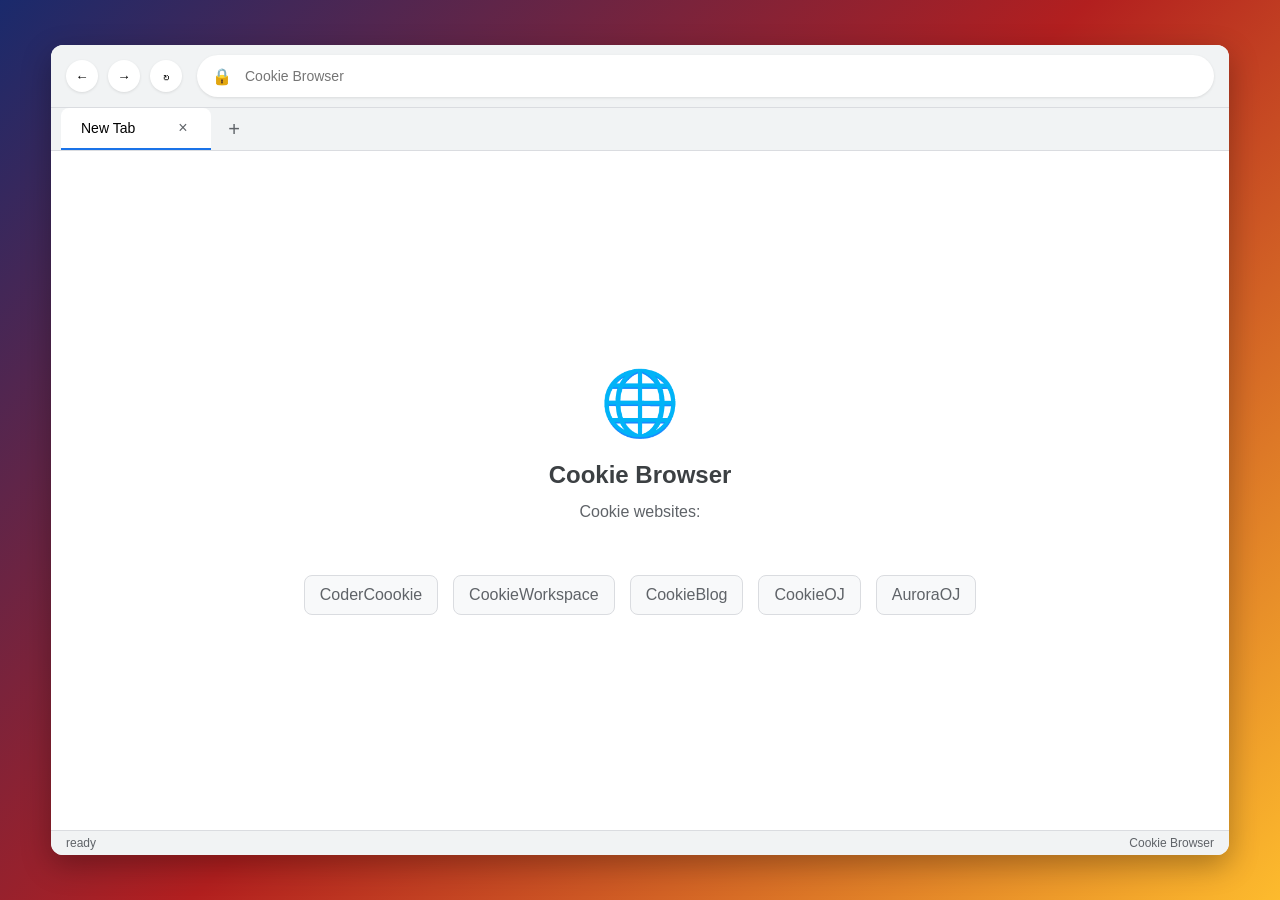
==== browser/index.html @ 7c552f54 "-" ====
<!DOCTYPE html>
<html lang="zh-CN">
<head>
    <meta charset="UTF-8">
    <meta name="viewport" content="width=device-width, initial-scale=1.0">
    <title>Cookie Browser</title>
    <style>
        * {
            margin: 0;
            padding: 0;
            box-sizing: border-box;
            font-family: 'Segoe UI', Arial, sans-serif;
        }
        
        body {
            background: linear-gradient(135deg, #1a2a6c, #b21f1f, #fdbb2d);
            min-height: 100vh;
            display: flex;
            justify-content: center;
            align-items: center;
            padding: 20px;
        }
        
        .browser-container {
            width: 95%;
            max-width: 1200px;
            height: 90vh;
            background-color: #fff;
            border-radius: 12px;
            overflow: hidden;
            box-shadow: 0 10px 30px rgba(0, 0, 0, 0.3);
            display: flex;
            flex-direction: column;
        }
        
        .browser-header {
            background-color: #f1f3f4;
            padding: 10px 15px;
            display: flex;
            align-items: center;
            border-bottom: 1px solid #dadce0;
        }
        
        .navigation-controls {
            display: flex;
            gap: 10px;
            margin-right: 15px;
        }
        
        .nav-btn {
            width: 32px;
            height: 32px;
            border-radius: 50%;
            background-color: #fff;
            border: none;
            display: flex;
            align-items: center;
            justify-content: center;
            cursor: pointer;
            box-shadow: 0 1px 3px rgba(0,0,0,0.1);
            transition: all 0.2s;
        }
        
        .nav-btn:hover {
            background-color: #f0f0f0;
            transform: scale(1.05);
        }
        
        .nav-btn:active {
            transform: scale(0.95);
        }
        
        .address-bar {
            flex: 1;
            display: flex;
            align-items: center;
            background-color: #fff;
            border-radius: 24px;
            padding: 5px 15px;
            box-shadow: 0 1px 3px rgba(0,0,0,0.1);
        }
        
        .security-icon {
            margin-right: 8px;
            color: #5f6368;
        }
        
        #url-input {
            flex: 1;
            border: none;
            outline: none;
            padding: 8px 5px;
            font-size: 14px;
            background: transparent;
        }
        
        .browser-content {
            flex: 1;
            display: flex;
            flex-direction: column;
            overflow: hidden;
        }
        
        .tab-bar {
            display: flex;
            background-color: #f1f3f4;
            padding: 0 10px;
            border-bottom: 1px solid #dadce0;
        }
        
        .tab {
            padding: 10px 20px;
            background-color: #fff;
            border-radius: 8px 8px 0 0;
            margin-right: 2px;
            cursor: pointer;
            display: flex;
            align-items: center;
            max-width: 200px;
            min-width: 150px;
            position: relative;
        }
        
        .tab.active {
            background-color: #fff;
            border-bottom: 2px solid #1a73e8;
        }
        
        .tab-title {
            flex: 1;
            white-space: nowrap;
            overflow: hidden;
            text-overflow: ellipsis;
            font-size: 14px;
        }
        
        .tab-close {
            margin-left: 8px;
            color: #5f6368;
            font-size: 16px;
            width: 16px;
            height: 16px;
            display: flex;
            align-items: center;
            justify-content: center;
            border-radius: 50%;
        }
        
        .tab-close:hover {
            background-color: #e8eaed;
        }
        
        .content-area {
            flex: 1;
            background-color: #fff;
            overflow: hidden;
            position: relative;
        }
        
        #website-frame {
            width: 100%;
            height: 100%;
            border: none;
        }
        
        .loading-bar {
            height: 3px;
            width: 0;
            background-color: #1a73e8;
            position: absolute;
            top: 0;
            left: 0;
            transition: width 0.3s;
        }
        
        .new-tab-btn {
            width: 32px;
            height: 32px;
            display: flex;
            align-items: center;
            justify-content: center;
            font-size: 20px;
            color: #5f6368;
            cursor: pointer;
            border-radius: 50%;
            margin: 5px;
        }
        
        .new-tab-btn:hover {
            background-color: #e8eaed;
        }
        
        .welcome-screen {
            display: flex;
            flex-direction: column;
            align-items: center;
            justify-content: center;
            height: 100%;
            padding: 20px;
            text-align: center;
            color: #5f6368;
        }
        
        .welcome-icon {
            font-size: 64px;
            margin-bottom: 20px;
            color: #1a73e8;
        }
        
        .welcome-title {
            font-size: 24px;
            margin-bottom: 10px;
            color: #3c4043;
        }
        
        .welcome-text {
            max-width: 500px;
            line-height: 1.6;
            margin-bottom: 30px;
        }
        
        .quick-links {
            display: flex;
            flex-wrap: wrap;
            gap: 15px;
            justify-content: center;
            margin-top: 20px;
        }
        
        .quick-link {
            padding: 10px 15px;
            background-color: #f8f9fa;
            border-radius: 8px;
            cursor: pointer;
            transition: all 0.2s;
            border: 1px solid #dadce0;
        }
        
        .quick-link:hover {
            background-color: #e8f0fe;
            border-color: #1a73e8;
        }
        
        .status-bar {
            padding: 5px 15px;
            background-color: #f1f3f4;
            border-top: 1px solid #dadce0;
            font-size: 12px;
            color: #5f6368;
            display: flex;
            justify-content: space-between;
        }
        
        .error-message {
            display: none;
            flex-direction: column;
            align-items: center;
            justify-content: center;
            height: 100%;
            padding: 20px;
            text-align: center;
            color: #5f6368;
        }
        
        .error-icon {
            font-size: 64px;
            margin-bottom: 20px;
            color: #ea4335;
        }
        
        .error-title {
            font-size: 24px;
            margin-bottom: 10px;
            color: #3c4043;
        }
        
        .error-text {
            max-width: 500px;
            line-height: 1.6;
            margin-bottom: 30px;
        }
        
        @media (max-width: 768px) {
            .browser-container {
                height: 95vh;
                width: 100%;
            }
            
            .navigation-controls {
                margin-right: 5px;
            }
            
            .tab {
                min-width: 120px;
            }
        }
    </style>
</head>
<body>
    <div class="browser-container">
        <div class="browser-header">
            <div class="navigation-controls">
                <button class="nav-btn" id="back-btn" title="back">←</button>
                <button class="nav-btn" id="forward-btn" title="front">→</button>
                <button class="nav-btn" id="refresh-btn" title="refresh">↻</button>
            </div>
            <div class="address-bar">
                <span class="security-icon">🔒</span>
                <input type="text" id="url-input" placeholder="Cookie Browser" autocomplete="off">
            </div>
        </div>
        
        <div class="browser-content">
            <div class="tab-bar">
                <div class="tab active">
                    <span class="tab-title">New Tab</span>
                    <span class="tab-close">×</span>
                </div>
                <div class="new-tab-btn" id="new-tab-btn">+</div>
            </div>
            
            <div class="content-area">
                <div class="loading-bar" id="loading-bar"></div>
                
                <div class="welcome-screen" id="welcome-screen">
                    <div class="welcome-icon">🌐</div>
                    <h2 class="welcome-title">Cookie Browser</h2>
                    <p class="welcome-text">Cookie websites: </p>
                    
                    <div class="quick-links">
                        <div class="quick-link" data-url="https://www.codercoookie.github.io">CoderCoookie</div>
                        <div class="quick-link" data-url="https://www.codercoookie.github.io/workspace">CookieWorkspace</div>
                        <div class="quick-link" data-url="https://www.codercoookie.github.io/blog">CookieBlog</div>
                        <div class="quick-link" data-url="https://hydro.ac/d/CookieOJ/">CookieOJ</div>
                        <div class="quick-link" data-url="https://vijos.org/d/AuroraOJ/">AuroraOJ</div>
                    </div>
                </div>
                
                <div class="error-message" id="error-message">
                    <div class="error-icon">⚠️</div>
                    <h2 class="error-title">无法访问此网站</h2>
                    <p class="error-text">由于浏览器的安全限制，此网页可能无法在模拟器中显示。请尝试访问其他网站，或使用实际浏览器打开此网页。</p>
                    <div class="quick-links">
                        <div class="quick-link" id="try-again-btn">重试</div>
                        <div class="quick-link" id="back-to-home-btn">返回主页</div>
                    </div>
                </div>
                
                <iframe id="website-frame" style="display: none;"></iframe>
            </div>
        </div>
        
        <div class="status-bar">
            <span id="status-text">ready</span>
            <span>Cookie Browser</span>
        </div>
    </div>

    <script>
        document.addEventListener('DOMContentLoaded', function() {
            const urlInput = document.getElementById('url-input');
            const websiteFrame = document.getElementById('website-frame');
            const welcomeScreen = document.getElementById('welcome-screen');
            const errorMessage = document.getElementById('error-message');
            const backBtn = document.getElementById('back-btn');
            const forwardBtn = document.getElementById('forward-btn');
            const refreshBtn = document.getElementById('refresh-btn');
            const loadingBar = document.getElementById('loading-bar');
            const statusText = document.getElementById('status-text');
            const quickLinks = document.querySelectorAll('.quick-link');
            const newTabBtn = document.getElementById('new-tab-btn');
            const tryAgainBtn = document.getElementById('try-again-btn');
            const backToHomeBtn = document.getElementById('back-to-home-btn');
            
            let currentUrl = '';
            let isLoading = false;
            let hasError = false;
            
            // 处理URL输入
            urlInput.addEventListener('keypress', function(e) {
                if (e.key === 'Enter') {
                    navigateToUrl();
                }
            });
            
            // 导航到指定URL
            function navigateToUrl() {
                let url = urlInput.value.trim();
                
                // 如果没有输入内容，不执行任何操作
                if (!url) return;
                
                // 如果URL没有协议，添加https://
                if (!url.startsWith('http://') && !url.startsWith('https://')) {
                    url = 'https://' + url;
                }
                
                currentUrl = url;
                
                // 显示加载状态
                isLoading = true;
                hasError = false;
                loadingBar.style.width = '30%';
                statusText.textContent = '正在加载...';
                
                // 隐藏欢迎屏幕和错误消息，显示iframe
                welcomeScreen.style.display = 'none';
                errorMessage.style.display = 'none';
                websiteFrame.style.display = 'block';
                
                // 设置iframe的src
                websiteFrame.src = url;
                
                // 更新标签页标题
                updateTabTitle(url);
            }
            
            // 模拟加载过程
            websiteFrame.addEventListener('load', function() {
                isLoading = false;
                loadingBar.style.width = '100%';
                statusText.textContent = '完成';
                
                // 短暂显示加载完成状态后隐藏加载条
                setTimeout(() => {
                    loadingBar.style.width = '0';
                }, 500);
                
                // 更新地址栏显示
                urlInput.value = currentUrl;
            });
            
            // 处理iframe加载错误
            websiteFrame.addEventListener('error', function() {
                isLoading = false;
                loadingBar.style.width = '0';
                statusText.textContent = '加载失败';
                
                // 显示错误消息
                hasError = true;
                websiteFrame.style.display = 'none';
                errorMessage.style.display = 'flex';
            });
            
            // 浏览器控制按钮功能
            backBtn.addEventListener('click', function() {
                if (!hasError && websiteFrame.contentWindow && websiteFrame.contentWindow.history.length > 0) {
                    websiteFrame.contentWindow.history.back();
                }
            });
            
            forwardBtn.addEventListener('click', function() {
                if (!hasError && websiteFrame.contentWindow && websiteFrame.contentWindow.history.length > 0) {
                    websiteFrame.contentWindow.history.forward();
                }
            });
            
            refreshBtn.addEventListener('click', function() {
                if (currentUrl && !hasError) {
                    websiteFrame.src = websiteFrame.src;
                    
                    // 显示加载状态
                    isLoading = true;
                    loadingBar.style.width = '30%';
                    statusText.textContent = '正在刷新...';
                } else if (currentUrl && hasError) {
                    // 如果当前有错误，重新加载
                    navigateToUrl();
                }
            });
            
            // 快速链接
            quickLinks.forEach(link => {
                if (link.id !== 'try-again-btn' && link.id !== 'back-to-home-btn') {
                    link.addEventListener('click', function() {
                        const url = this.getAttribute('data-url');
                        urlInput.value = url;
                        navigateToUrl();
                    });
                }
            });
            
            // 新标签页按钮
            newTabBtn.addEventListener('click', function() {
                // 重置为欢迎屏幕
                welcomeScreen.style.display = 'flex';
                websiteFrame.style.display = 'none';
                errorMessage.style.display = 'none';
                urlInput.value = '';
                currentUrl = '';
                hasError = false;
                updateTabTitle('New Tab');
                statusText.textContent = 'ready';
            });
            
            // 重试按钮
            tryAgainBtn.addEventListener('click', function() {
                if (currentUrl) {
                    navigateToUrl();
                }
            });
            
            // 返回主页按钮
            backToHomeBtn.addEventListener('click', function() {
                welcomeScreen.style.display = 'flex';
                websiteFrame.style.display = 'none';
                errorMessage.style.display = 'none';
                urlInput.value = '';
                currentUrl = '';
                hasError = false;
                updateTabTitle('New Tab');
                statusText.textContent = 'Ready';
            });
            
            // 更新标签页标题
            function updateTabTitle(title) {
                const activeTab = document.querySelector('.tab.active .tab-title');
                // 简化URL显示
                if (title.startsWith('https://')) {
                    title = title.replace('https://', '');
                }
                if (title.startsWith('www.')) {
                    title = title.replace('www.', '');
                }
                if (title.length > 20) {
                    title = title.substring(0, 20) + '...';
                }
                activeTab.textContent = title || 'New Tab';
            }
            
            // 初始聚焦地址栏
            urlInput.focus();
        });
    </script>
</body>
</html>
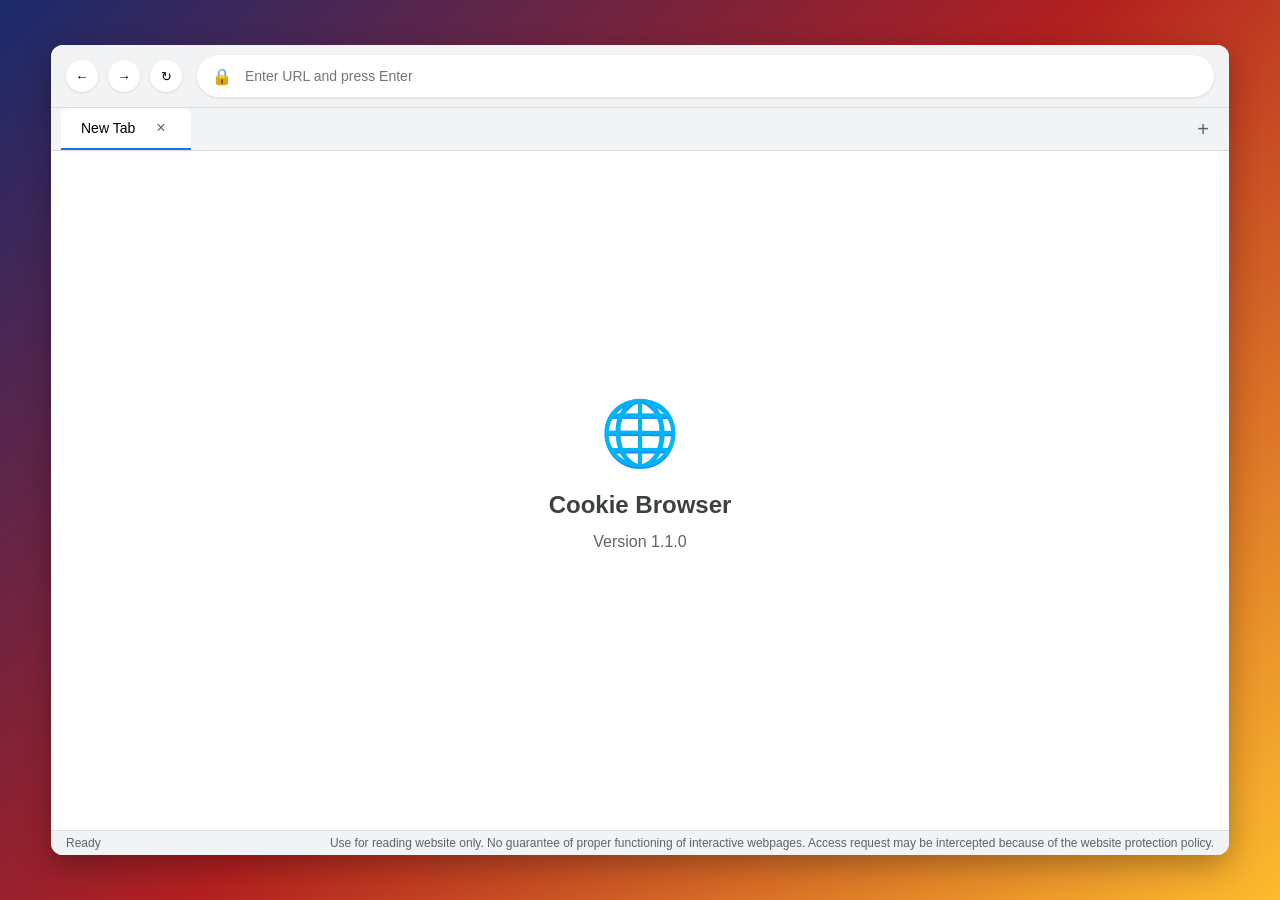
==== commit f8465a67: "-" ====
--- a/browser/index.html
+++ b/browser/index.html
@@ -1,5 +1,5 @@
 <!DOCTYPE html>
-<html lang="zh-CN">
+<html lang="en">
 <head>
     <meta charset="UTF-8">
     <meta name="viewport" content="width=device-width, initial-scale=1.0">
@@ -106,6 +106,14 @@
             background-color: #f1f3f4;
             padding: 0 10px;
             border-bottom: 1px solid #dadce0;
+            overflow-x: auto;
+            scrollbar-width: thin;
+            align-items: center;
+        }
+        
+        .tabs-container {
+            display: flex;
+            flex: 1;
         }
         
         .tab {
@@ -117,8 +125,9 @@
             display: flex;
             align-items: center;
             max-width: 200px;
-            min-width: 150px;
+            min-width: 130px;
             position: relative;
+            user-select: none;
         }
         
         .tab.active {
@@ -138,15 +147,35 @@
             margin-left: 8px;
             color: #5f6368;
             font-size: 16px;
-            width: 16px;
-            height: 16px;
-            display: flex;
+            width: 20px;
+            height: 20px;
+            display: inline-flex;
             align-items: center;
             justify-content: center;
             border-radius: 50%;
+            cursor: pointer;
+            transition: background 0.2s;
         }
         
         .tab-close:hover {
+            background-color: #e8eaed;
+        }
+        
+        .new-tab-btn {
+            width: 32px;
+            height: 32px;
+            display: flex;
+            align-items: center;
+            justify-content: center;
+            font-size: 20px;
+            color: #5f6368;
+            cursor: pointer;
+            border-radius: 50%;
+            margin-left: 5px;
+            flex-shrink: 0;
+        }
+        
+        .new-tab-btn:hover {
             background-color: #e8eaed;
         }
         
@@ -157,10 +186,22 @@
             position: relative;
         }
         
-        #website-frame {
+        .tab-panes {
             width: 100%;
             height: 100%;
-            border: none;
+            position: relative;
+        }
+        
+        .tab-pane {
+            width: 100%;
+            height: 100%;
+            position: relative;
+            display: none;
+            overflow: auto;
+        }
+        
+        .tab-pane.active-pane {
+            display: block;
         }
         
         .loading-bar {
@@ -170,27 +211,18 @@
             position: absolute;
             top: 0;
             left: 0;
-            transition: width 0.3s;
-        }
-        
-        .new-tab-btn {
-            width: 32px;
-            height: 32px;
-            display: flex;
-            align-items: center;
-            justify-content: center;
-            font-size: 20px;
-            color: #5f6368;
-            cursor: pointer;
-            border-radius: 50%;
-            margin: 5px;
-        }
-        
-        .new-tab-btn:hover {
-            background-color: #e8eaed;
-        }
-        
-        .welcome-screen {
+            z-index: 100;
+            transition: width 0.3s ease;
+            pointer-events: none;
+        }
+        
+        .website-frame {
+            width: 100%;
+            height: 100%;
+            border: none;
+        }
+        
+        .welcome-screen, .error-message {
             display: flex;
             flex-direction: column;
             align-items: center;
@@ -199,6 +231,7 @@
             padding: 20px;
             text-align: center;
             color: #5f6368;
+            background-color: #fff;
         }
         
         .welcome-icon {
@@ -241,6 +274,24 @@
             border-color: #1a73e8;
         }
         
+        .error-icon {
+            font-size: 64px;
+            margin-bottom: 20px;
+            color: #ea4335;
+        }
+        
+        .error-title {
+            font-size: 24px;
+            margin-bottom: 10px;
+            color: #3c4043;
+        }
+        
+        .error-text {
+            max-width: 500px;
+            line-height: 1.6;
+            margin-bottom: 30px;
+        }
+        
         .status-bar {
             padding: 5px 15px;
             background-color: #f1f3f4;
@@ -251,35 +302,6 @@
             justify-content: space-between;
         }
         
-        .error-message {
-            display: none;
-            flex-direction: column;
-            align-items: center;
-            justify-content: center;
-            height: 100%;
-            padding: 20px;
-            text-align: center;
-            color: #5f6368;
-        }
-        
-        .error-icon {
-            font-size: 64px;
-            margin-bottom: 20px;
-            color: #ea4335;
-        }
-        
-        .error-title {
-            font-size: 24px;
-            margin-bottom: 10px;
-            color: #3c4043;
-        }
-        
-        .error-text {
-            max-width: 500px;
-            line-height: 1.6;
-            margin-bottom: 30px;
-        }
-        
         @media (max-width: 768px) {
             .browser-container {
                 height: 95vh;
@@ -291,7 +313,7 @@
             }
             
             .tab {
-                min-width: 120px;
+                min-width: 100px;
             }
         }
     </style>
@@ -300,237 +322,536 @@
     <div class="browser-container">
         <div class="browser-header">
             <div class="navigation-controls">
-                <button class="nav-btn" id="back-btn" title="back">←</button>
-                <button class="nav-btn" id="forward-btn" title="front">→</button>
-                <button class="nav-btn" id="refresh-btn" title="refresh">↻</button>
+                <button class="nav-btn" id="back-btn" title="Back">←</button>
+                <button class="nav-btn" id="forward-btn" title="Forward">→</button>
+                <button class="nav-btn" id="refresh-btn" title="Refresh">↻</button>
             </div>
             <div class="address-bar">
                 <span class="security-icon">🔒</span>
-                <input type="text" id="url-input" placeholder="Cookie Browser" autocomplete="off">
+                <input type="text" id="url-input" placeholder="Enter URL and press Enter" autocomplete="off">
             </div>
         </div>
         
         <div class="browser-content">
             <div class="tab-bar">
-                <div class="tab active">
-                    <span class="tab-title">New Tab</span>
-                    <span class="tab-close">×</span>
-                </div>
+                <div class="tabs-container" id="tabs-container"></div>
                 <div class="new-tab-btn" id="new-tab-btn">+</div>
             </div>
             
             <div class="content-area">
                 <div class="loading-bar" id="loading-bar"></div>
-                
-                <div class="welcome-screen" id="welcome-screen">
-                    <div class="welcome-icon">🌐</div>
-                    <h2 class="welcome-title">Cookie Browser</h2>
-                    <p class="welcome-text">Cookie websites: </p>
-                    
-                    <div class="quick-links">
-                        <div class="quick-link" data-url="https://www.codercoookie.github.io">CoderCoookie</div>
-                        <div class="quick-link" data-url="https://www.codercoookie.github.io/workspace">CookieWorkspace</div>
-                        <div class="quick-link" data-url="https://www.codercoookie.github.io/blog">CookieBlog</div>
-                        <div class="quick-link" data-url="https://hydro.ac/d/CookieOJ/">CookieOJ</div>
-                        <div class="quick-link" data-url="https://vijos.org/d/AuroraOJ/">AuroraOJ</div>
-                    </div>
-                </div>
-                
-                <div class="error-message" id="error-message">
-                    <div class="error-icon">⚠️</div>
-                    <h2 class="error-title">无法访问此网站</h2>
-                    <p class="error-text">由于浏览器的安全限制，此网页可能无法在模拟器中显示。请尝试访问其他网站，或使用实际浏览器打开此网页。</p>
-                    <div class="quick-links">
-                        <div class="quick-link" id="try-again-btn">重试</div>
-                        <div class="quick-link" id="back-to-home-btn">返回主页</div>
-                    </div>
-                </div>
-                
-                <iframe id="website-frame" style="display: none;"></iframe>
+                <div class="tab-panes" id="tab-panes-container"></div>
             </div>
         </div>
         
         <div class="status-bar">
-            <span id="status-text">ready</span>
-            <span>Cookie Browser</span>
+            <span id="status-text">Ready</span>
+            <span>Use for reading website only. No guarantee of proper functioning of interactive webpages. Access request may be intercepted because of the website protection policy. </span>
         </div>
     </div>
 
     <script>
-        document.addEventListener('DOMContentLoaded', function() {
-            const urlInput = document.getElementById('url-input');
-            const websiteFrame = document.getElementById('website-frame');
-            const welcomeScreen = document.getElementById('welcome-screen');
-            const errorMessage = document.getElementById('error-message');
-            const backBtn = document.getElementById('back-btn');
-            const forwardBtn = document.getElementById('forward-btn');
-            const refreshBtn = document.getElementById('refresh-btn');
-            const loadingBar = document.getElementById('loading-bar');
-            const statusText = document.getElementById('status-text');
-            const quickLinks = document.querySelectorAll('.quick-link');
-            const newTabBtn = document.getElementById('new-tab-btn');
-            const tryAgainBtn = document.getElementById('try-again-btn');
-            const backToHomeBtn = document.getElementById('back-to-home-btn');
-            
-            let currentUrl = '';
-            let isLoading = false;
-            let hasError = false;
-            
-            // 处理URL输入
-            urlInput.addEventListener('keypress', function(e) {
-                if (e.key === 'Enter') {
-                    navigateToUrl();
-                }
-            });
-            
-            // 导航到指定URL
-            function navigateToUrl() {
-                let url = urlInput.value.trim();
-                
-                // 如果没有输入内容，不执行任何操作
+        // ---------- Multi-tab Browser Core ----------
+        class TabBrowser {
+            constructor() {
+                this.tabs = [];           // stores tab objects { id, title, url, paneId, type } type: 'welcome' or 'iframe'
+                this.activeTabId = null;
+                this.nextId = 1;
+                this.loadingTimeout = null;
+                
+                // DOM elements
+                this.tabsContainer = document.getElementById('tabs-container');
+                this.panesContainer = document.getElementById('tab-panes-container');
+                this.urlInput = document.getElementById('url-input');
+                this.statusText = document.getElementById('status-text');
+                this.loadingBar = document.getElementById('loading-bar');
+                
+                // Buttons
+                this.backBtn = document.getElementById('back-btn');
+                this.forwardBtn = document.getElementById('forward-btn');
+                this.refreshBtn = document.getElementById('refresh-btn');
+                this.newTabBtn = document.getElementById('new-tab-btn');
+                
+                this.initEventListeners();
+                this.createDefaultTab();   // start with a default tab
+            }
+            
+            // Generate unique ID
+            generateId() {
+                return this.nextId++;
+            }
+            
+            // Create pane DOM structure for a tab
+            createPaneStructure(tabId, title) {
+                const pane = document.createElement('div');
+                pane.className = 'tab-pane';
+                pane.setAttribute('data-tab-id', tabId);
+                
+                // Welcome screen
+                const welcomeDiv = document.createElement('div');
+                welcomeDiv.className = 'welcome-screen';
+                welcomeDiv.innerHTML = `
+                    <div class="welcome-icon">🌐</div>
+                    <h2 class="welcome-title">Cookie Browser</h2>
+                    <p class="welcome-text">Version 1.1.0</p>
+                `;
+                
+                // iframe container
+                const iframe = document.createElement('iframe');
+                iframe.className = 'website-frame';
+                iframe.style.display = 'none';
+                iframe.setAttribute('sandbox', 'allow-same-origin allow-scripts allow-popups allow-forms allow-modals');
+                iframe.setAttribute('allow', 'fullscreen');
+                
+                // Error screen
+                const errorDiv = document.createElement('div');
+                errorDiv.className = 'error-message';
+                errorDiv.style.display = 'none';
+                errorDiv.innerHTML = `
+                    <div class="error-icon">⚠️</div>
+                    <h2 class="error-title">Unable to access this site</h2>
+                    <p class="error-text">Due to network issues, security restrictions, or the site does not support embedding, the page could not be loaded. You may retry or go back to home.</p>
+                    <div class="quick-links">
+                        <div class="quick-link retry-link">Retry</div>
+                        <div class="quick-link home-link">Home</div>
+                    </div>
+                `;
+                
+                pane.appendChild(welcomeDiv);
+                pane.appendChild(iframe);
+                pane.appendChild(errorDiv);
+                this.panesContainer.appendChild(pane);
+                
+                return { pane, welcomeDiv, iframe, errorDiv };
+            }
+            
+            // Create tab button in tab bar
+            createTabButton(tabId, title) {
+                const tabDiv = document.createElement('div');
+                tabDiv.className = 'tab';
+                tabDiv.setAttribute('data-tab-id', tabId);
+                tabDiv.innerHTML = `
+                    <span class="tab-title">${this.escapeHtml(title)}</span>
+                    <span class="tab-close">×</span>
+                `;
+                
+                // Switch tab on click (except close button)
+                tabDiv.addEventListener('click', (e) => {
+                    if (e.target.classList.contains('tab-close')) return;
+                    this.switchTab(tabId);
+                });
+                
+                // Close button event
+                const closeBtn = tabDiv.querySelector('.tab-close');
+                closeBtn.addEventListener('click', (e) => {
+                    e.stopPropagation();
+                    this.closeTab(tabId);
+                });
+                
+                return tabDiv;
+            }
+            
+            // Update tab title in UI
+            updateTabTitle(tabId, newTitle) {
+                const tab = this.tabs.find(t => t.id === tabId);
+                if (!tab) return;
+                tab.title = newTitle;
+                const tabElement = this.tabsContainer.querySelector(`.tab[data-tab-id="${tabId}"]`);
+                if (tabElement) {
+                    const titleSpan = tabElement.querySelector('.tab-title');
+                    if (titleSpan) titleSpan.textContent = this.escapeHtml(newTitle);
+                }
+            }
+            
+            // Get DOM elements associated with a tab
+            getTabElements(tabId) {
+                const pane = this.panesContainer.querySelector(`.tab-pane[data-tab-id="${tabId}"]`);
+                if (!pane) return null;
+                return {
+                    pane,
+                    welcomeDiv: pane.querySelector('.welcome-screen'),
+                    iframe: pane.querySelector('.website-frame'),
+                    errorDiv: pane.querySelector('.error-message')
+                };
+            }
+            
+            // Show welcome screen for a tab, hide iframe/error
+            showWelcome(tabId) {
+                const elements = this.getTabElements(tabId);
+                if (!elements) return;
+                elements.welcomeDiv.style.display = 'flex';
+                elements.iframe.style.display = 'none';
+                elements.errorDiv.style.display = 'none';
+                
+                const tab = this.tabs.find(t => t.id === tabId);
+                if (tab) {
+                    tab.type = 'welcome';
+                    tab.url = '';
+                    this.updateTabTitle(tabId, 'New Tab');
+                }
+                
+                if (this.activeTabId === tabId) {
+                    this.urlInput.value = '';
+                    this.statusText.textContent = 'Ready';
+                }
+            }
+            
+            // Navigate a tab to a URL
+            navigateTab(tabId, url) {
+                if (!url) return false;
+                let finalUrl = url.trim();
+                if (!finalUrl.startsWith('http://') && !finalUrl.startsWith('https://')) {
+                    finalUrl = 'https://' + finalUrl;
+                }
+                
+                const tab = this.tabs.find(t => t.id === tabId);
+                if (!tab) return false;
+                
+                const elements = this.getTabElements(tabId);
+                if (!elements) return false;
+                
+                elements.welcomeDiv.style.display = 'none';
+                elements.errorDiv.style.display = 'none';
+                elements.iframe.style.display = 'block';
+                
+                if (this.activeTabId === tabId) {
+                    this.startLoading();
+                }
+                
+                const iframe = elements.iframe;
+                const loadHandler = () => {
+                    if (this.activeTabId === tabId) {
+                        this.finishLoading();
+                        this.statusText.textContent = 'Complete';
+                    }
+                    try {
+                        let docTitle = iframe.contentDocument?.title;
+                        if (docTitle && docTitle.trim()) {
+                            let shortTitle = docTitle.length > 20 ? docTitle.substring(0, 20) + '...' : docTitle;
+                            this.updateTabTitle(tabId, shortTitle);
+                        } else {
+                            let displayUrl = finalUrl.replace(/^https?:\/\//, '').replace(/^www\./, '');
+                            if (displayUrl.length > 25) displayUrl = displayUrl.substring(0, 22) + '...';
+                            this.updateTabTitle(tabId, displayUrl);
+                        }
+                    } catch(e) {
+                        let displayUrl = finalUrl.replace(/^https?:\/\//, '').replace(/^www\./, '');
+                        if (displayUrl.length > 25) displayUrl = displayUrl.substring(0, 22) + '...';
+                        this.updateTabTitle(tabId, displayUrl);
+                    }
+                    iframe.removeEventListener('load', loadHandler);
+                    iframe.removeEventListener('error', errorHandler);
+                };
+                
+                const errorHandler = () => {
+                    if (this.activeTabId === tabId) {
+                        this.finishLoading();
+                        this.statusText.textContent = 'Load failed';
+                    }
+                    elements.welcomeDiv.style.display = 'none';
+                    elements.iframe.style.display = 'none';
+                    elements.errorDiv.style.display = 'flex';
+                    
+                    tab.type = 'error';
+                    this.updateTabTitle(tabId, 'Load failed');
+                    iframe.removeEventListener('load', loadHandler);
+                    iframe.removeEventListener('error', errorHandler);
+                };
+                
+                iframe.removeEventListener('load', loadHandler);
+                iframe.removeEventListener('error', errorHandler);
+                iframe.addEventListener('load', loadHandler);
+                iframe.addEventListener('error', errorHandler);
+                
+                iframe.src = finalUrl;
+                tab.type = 'iframe';
+                tab.url = finalUrl;
+                
+                if (this.activeTabId === tabId) {
+                    this.urlInput.value = finalUrl;
+                }
+                
+                let shortUrl = finalUrl.replace(/^https?:\/\//, '').replace(/^www\./, '');
+                if (shortUrl.length > 25) shortUrl = shortUrl.substring(0, 22) + '...';
+                this.updateTabTitle(tabId, shortUrl);
+                
+                return true;
+            }
+            
+            // Handle error page actions (Retry / Home)
+            handleErrorActions(e) {
+                const target = e.target;
+                if (!target.classList || !target.classList.contains('quick-link')) return;
+                const activeTab = this.getActiveTab();
+                if (!activeTab) return;
+                
+                const text = target.innerText;
+                if (text === 'Retry' || target.classList.contains('retry-link')) {
+                    const tabData = this.tabs.find(t => t.id === activeTab.id);
+                    if (tabData && tabData.url) {
+                        this.navigateTab(activeTab.id, tabData.url);
+                    } else {
+                        this.showWelcome(activeTab.id);
+                    }
+                } else if (text === 'Home' || target.classList.contains('home-link')) {
+                    this.showWelcome(activeTab.id);
+                }
+            }
+            
+            // Handle quick links on welcome screen
+            handleQuickLinks(e) {
+                const target = e.target;
+                if (!target.classList || !target.classList.contains('quick-link')) return;
+                if (target.innerText === 'Retry' || target.innerText === 'Home') return;
+                const url = target.getAttribute('data-url');
                 if (!url) return;
-                
-                // 如果URL没有协议，添加https://
-                if (!url.startsWith('http://') && !url.startsWith('https://')) {
-                    url = 'https://' + url;
-                }
-                
-                currentUrl = url;
-                
-                // 显示加载状态
-                isLoading = true;
-                hasError = false;
-                loadingBar.style.width = '30%';
-                statusText.textContent = '正在加载...';
-                
-                // 隐藏欢迎屏幕和错误消息，显示iframe
-                welcomeScreen.style.display = 'none';
-                errorMessage.style.display = 'none';
-                websiteFrame.style.display = 'block';
-                
-                // 设置iframe的src
-                websiteFrame.src = url;
-                
-                // 更新标签页标题
-                updateTabTitle(url);
-            }
-            
-            // 模拟加载过程
-            websiteFrame.addEventListener('load', function() {
-                isLoading = false;
-                loadingBar.style.width = '100%';
-                statusText.textContent = '完成';
-                
-                // 短暂显示加载完成状态后隐藏加载条
+                const activeTab = this.getActiveTab();
+                if (activeTab) {
+                    this.navigateTab(activeTab.id, url);
+                }
+            }
+            
+            // Refresh current active tab
+            refreshActiveTab() {
+                const activeTab = this.getActiveTab();
+                if (!activeTab) return;
+                const elements = this.getTabElements(activeTab.id);
+                if (!elements) return;
+                const tabData = this.tabs.find(t => t.id === activeTab.id);
+                if (tabData.type === 'iframe' && tabData.url) {
+                    const iframe = elements.iframe;
+                    if (iframe) {
+                        this.startLoading();
+                        iframe.src = iframe.src;
+                    }
+                } else if (tabData.type === 'error' && tabData.url) {
+                    this.navigateTab(activeTab.id, tabData.url);
+                } else {
+                    this.showWelcome(activeTab.id);
+                }
+            }
+            
+            // Go back in iframe history
+            goBack() {
+                const activeTab = this.getActiveTab();
+                if (!activeTab) return;
+                const elements = this.getTabElements(activeTab.id);
+                if (elements && elements.iframe && elements.iframe.contentWindow && elements.iframe.contentWindow.history) {
+                    try {
+                        elements.iframe.contentWindow.history.back();
+                    } catch(e) { /* cross-origin ignore */ }
+                }
+            }
+            
+            // Go forward in iframe history
+            goForward() {
+                const activeTab = this.getActiveTab();
+                if (!activeTab) return;
+                const elements = this.getTabElements(activeTab.id);
+                if (elements && elements.iframe && elements.iframe.contentWindow && elements.iframe.contentWindow.history) {
+                    try {
+                        elements.iframe.contentWindow.history.forward();
+                    } catch(e) { }
+                }
+            }
+            
+            // Loading animation
+            startLoading() {
+                if (this.loadingTimeout) clearTimeout(this.loadingTimeout);
+                this.loadingBar.style.width = '60%';
+                this.statusText.textContent = 'Loading...';
+            }
+            
+            finishLoading() {
+                this.loadingBar.style.width = '100%';
                 setTimeout(() => {
-                    loadingBar.style.width = '0';
-                }, 500);
-                
-                // 更新地址栏显示
-                urlInput.value = currentUrl;
-            });
-            
-            // 处理iframe加载错误
-            websiteFrame.addEventListener('error', function() {
-                isLoading = false;
-                loadingBar.style.width = '0';
-                statusText.textContent = '加载失败';
-                
-                // 显示错误消息
-                hasError = true;
-                websiteFrame.style.display = 'none';
-                errorMessage.style.display = 'flex';
-            });
-            
-            // 浏览器控制按钮功能
-            backBtn.addEventListener('click', function() {
-                if (!hasError && websiteFrame.contentWindow && websiteFrame.contentWindow.history.length > 0) {
-                    websiteFrame.contentWindow.history.back();
-                }
-            });
-            
-            forwardBtn.addEventListener('click', function() {
-                if (!hasError && websiteFrame.contentWindow && websiteFrame.contentWindow.history.length > 0) {
-                    websiteFrame.contentWindow.history.forward();
-                }
-            });
-            
-            refreshBtn.addEventListener('click', function() {
-                if (currentUrl && !hasError) {
-                    websiteFrame.src = websiteFrame.src;
-                    
-                    // 显示加载状态
-                    isLoading = true;
-                    loadingBar.style.width = '30%';
-                    statusText.textContent = '正在刷新...';
-                } else if (currentUrl && hasError) {
-                    // 如果当前有错误，重新加载
-                    navigateToUrl();
-                }
-            });
-            
-            // 快速链接
-            quickLinks.forEach(link => {
-                if (link.id !== 'try-again-btn' && link.id !== 'back-to-home-btn') {
-                    link.addEventListener('click', function() {
-                        const url = this.getAttribute('data-url');
-                        urlInput.value = url;
-                        navigateToUrl();
-                    });
-                }
-            });
-            
-            // 新标签页按钮
-            newTabBtn.addEventListener('click', function() {
-                // 重置为欢迎屏幕
-                welcomeScreen.style.display = 'flex';
-                websiteFrame.style.display = 'none';
-                errorMessage.style.display = 'none';
-                urlInput.value = '';
-                currentUrl = '';
-                hasError = false;
-                updateTabTitle('New Tab');
-                statusText.textContent = 'ready';
-            });
-            
-            // 重试按钮
-            tryAgainBtn.addEventListener('click', function() {
-                if (currentUrl) {
-                    navigateToUrl();
-                }
-            });
-            
-            // 返回主页按钮
-            backToHomeBtn.addEventListener('click', function() {
-                welcomeScreen.style.display = 'flex';
-                websiteFrame.style.display = 'none';
-                errorMessage.style.display = 'none';
-                urlInput.value = '';
-                currentUrl = '';
-                hasError = false;
-                updateTabTitle('New Tab');
-                statusText.textContent = 'Ready';
-            });
-            
-            // 更新标签页标题
-            function updateTabTitle(title) {
-                const activeTab = document.querySelector('.tab.active .tab-title');
-                // 简化URL显示
-                if (title.startsWith('https://')) {
-                    title = title.replace('https://', '');
-                }
-                if (title.startsWith('www.')) {
-                    title = title.replace('www.', '');
-                }
-                if (title.length > 20) {
-                    title = title.substring(0, 20) + '...';
-                }
-                activeTab.textContent = title || 'New Tab';
-            }
-            
-            // 初始聚焦地址栏
-            urlInput.focus();
+                    this.loadingBar.style.width = '0';
+                }, 300);
+                if (this.activeTabId) {
+                    const tab = this.tabs.find(t => t.id === this.activeTabId);
+                    if (tab && tab.type !== 'welcome') this.statusText.textContent = 'Complete';
+                    else this.statusText.textContent = 'Ready';
+                }
+            }
+            
+            // Create default tab (welcome screen)
+            createDefaultTab() {
+                this.createTab(null, 'New Tab', true);
+            }
+            
+            // Create a new tab, optionally with a URL
+            createTab(url = null, title = 'New Tab', isWelcome = true) {
+                const id = this.generateId();
+                const { pane, welcomeDiv, iframe, errorDiv } = this.createPaneStructure(id, title);
+                
+                const newTab = {
+                    id: id,
+                    title: title,
+                    url: url || '',
+                    type: isWelcome ? 'welcome' : (url ? 'iframe' : 'welcome'),
+                    paneId: id
+                };
+                this.tabs.push(newTab);
+                
+                const tabButton = this.createTabButton(id, title);
+                this.tabsContainer.appendChild(tabButton);
+                
+                if (url && !isWelcome) {
+                    newTab.type = 'iframe';
+                    newTab.url = url;
+                    setTimeout(() => {
+                        this.navigateTab(id, url);
+                    }, 10);
+                } else {
+                    this.showWelcome(id);
+                }
+                
+                this.switchTab(id);
+                return id;
+            }
+            
+            // Close a tab
+            closeTab(tabId) {
+                if (this.tabs.length === 1) {
+                    this.createDefaultTab();
+                    this.removeTabById(tabId);
+                } else {
+                    this.removeTabById(tabId);
+                }
+            }
+            
+            // Remove tab by ID (internal)
+            removeTabById(tabId) {
+                const index = this.tabs.findIndex(t => t.id === tabId);
+                if (index === -1) return;
+                
+                const isActive = (this.activeTabId === tabId);
+                const tabElement = this.tabsContainer.querySelector(`.tab[data-tab-id="${tabId}"]`);
+                if (tabElement) tabElement.remove();
+                const paneElement = this.panesContainer.querySelector(`.tab-pane[data-tab-id="${tabId}"]`);
+                if (paneElement) paneElement.remove();
+                
+                this.tabs.splice(index, 1);
+                
+                if (isActive) {
+                    let newActiveIndex = index;
+                    if (newActiveIndex >= this.tabs.length) newActiveIndex = this.tabs.length - 1;
+                    if (newActiveIndex >= 0) {
+                        this.switchTab(this.tabs[newActiveIndex].id);
+                    } else if (this.tabs.length > 0) {
+                        this.switchTab(this.tabs[0].id);
+                    } else {
+                        this.createDefaultTab();
+                    }
+                }
+            }
+            
+            // Switch active tab
+            switchTab(tabId) {
+                const tab = this.tabs.find(t => t.id === tabId);
+                if (!tab) return false;
+                
+                document.querySelectorAll('.tab').forEach(tabEl => {
+                    tabEl.classList.remove('active');
+                });
+                const newActiveTabEl = this.tabsContainer.querySelector(`.tab[data-tab-id="${tabId}"]`);
+                if (newActiveTabEl) newActiveTabEl.classList.add('active');
+                
+                document.querySelectorAll('.tab-pane').forEach(pane => {
+                    pane.classList.remove('active-pane');
+                });
+                const activePane = this.panesContainer.querySelector(`.tab-pane[data-tab-id="${tabId}"]`);
+                if (activePane) activePane.classList.add('active-pane');
+                
+                this.activeTabId = tabId;
+                
+                if (tab.type === 'welcome') {
+                    this.urlInput.value = '';
+                    this.statusText.textContent = 'Ready';
+                } else if (tab.url) {
+                    this.urlInput.value = tab.url;
+                    this.statusText.textContent = 'Ready';
+                } else {
+                    this.urlInput.value = '';
+                }
+                
+                this.finishLoading();
+                return true;
+            }
+            
+            // Get current active tab object
+            getActiveTab() {
+                return this.tabs.find(t => t.id === this.activeTabId) || null;
+            }
+            
+            // Handle address bar navigation for active tab
+            addressNavigation() {
+                let url = this.urlInput.value.trim();
+                if (!url) return;
+                const activeTab = this.getActiveTab();
+                if (activeTab) {
+                    this.navigateTab(activeTab.id, url);
+                }
+            }
+            
+            // Escape HTML to prevent XSS
+            escapeHtml(str) {
+                if (!str) return '';
+                return str.replace(/[&<>]/g, function(m) {
+                    if (m === '&') return '&amp;';
+                    if (m === '<') return '&lt;';
+                    if (m === '>') return '&gt;';
+                    return m;
+                });
+            }
+            
+            // Global event binding
+            initEventListeners() {
+                this.urlInput.addEventListener('keypress', (e) => {
+                    if (e.key === 'Enter') {
+                        this.addressNavigation();
+                    }
+                });
+                
+                this.newTabBtn.addEventListener('click', () => {
+                    this.createTab(null, 'New Tab', true);
+                });
+                
+                this.backBtn.addEventListener('click', () => this.goBack());
+                this.forwardBtn.addEventListener('click', () => this.goForward());
+                this.refreshBtn.addEventListener('click', () => this.refreshActiveTab());
+                
+                // Global delegation for quick links and error actions
+                document.body.addEventListener('click', (e) => {
+                    if (e.target.classList && e.target.classList.contains('quick-link') && !e.target.closest('.error-message')) {
+                        const url = e.target.getAttribute('data-url');
+                        if (url) {
+                            const activeTab = this.getActiveTab();
+                            if (activeTab) this.navigateTab(activeTab.id, url);
+                            e.preventDefault();
+                        }
+                    }
+                    if (e.target.classList && (e.target.classList.contains('retry-link') || e.target.classList.contains('home-link') || e.target.innerText === 'Retry' || e.target.innerText === 'Home')) {
+                        const activeTab = this.getActiveTab();
+                        if (activeTab) {
+                            if (e.target.innerText === 'Retry' || e.target.classList.contains('retry-link')) {
+                                const tabData = this.tabs.find(t => t.id === activeTab.id);
+                                if (tabData && tabData.url) this.navigateTab(activeTab.id, tabData.url);
+                                else this.showWelcome(activeTab.id);
+                            } else if (e.target.innerText === 'Home' || e.target.classList.contains('home-link')) {
+                                this.showWelcome(activeTab.id);
+                            }
+                        }
+                        e.preventDefault();
+                    }
+                });
+            }
+        }
+        
+        // Start the browser
+        window.addEventListener('DOMContentLoaded', () => {
+            window.cookieBrowser = new TabBrowser();
         });
     </script>
 </body>
-</html>
+</html>
